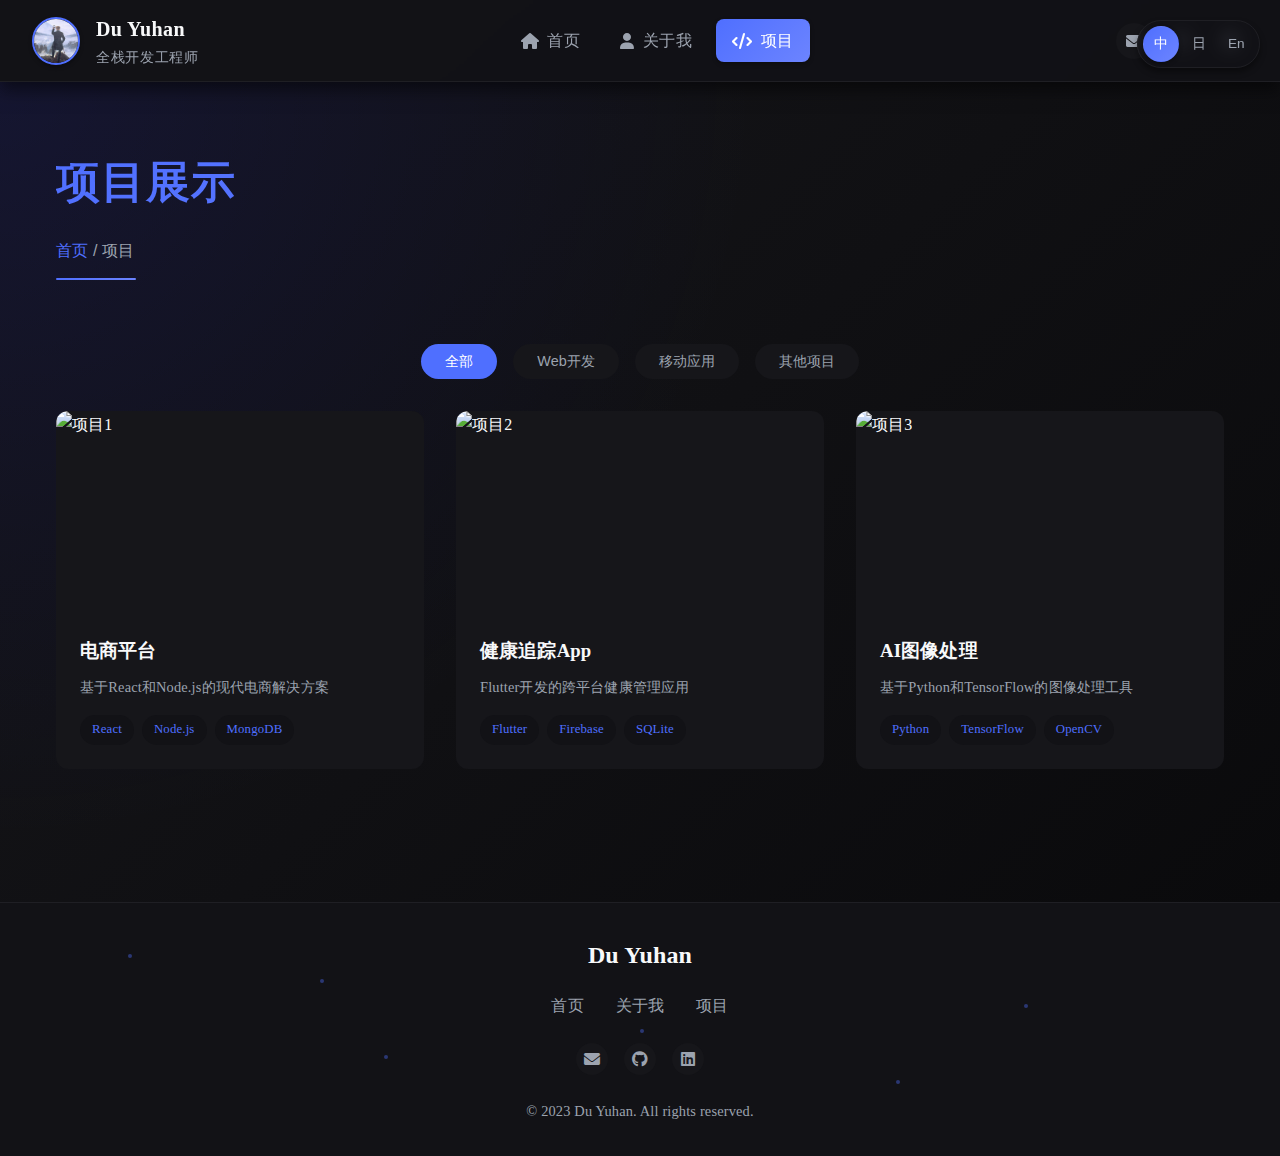
==== projects.html @ c5aa7664 "初始提交：个人网站文件" ====
<!DOCTYPE html>
<html lang="zh">
<head>
    <meta charset="UTF-8">
    <meta name="viewport" content="width=device-width, initial-scale=1.0">
    <title>项目 - Du Yuhan</title>
    <!-- Tailwind CSS -->
    <script src="https://cdn.tailwindcss.com"></script>
    <script>
        tailwind.config = {
            darkMode: 'class',
            theme: {
                extend: {
                    colors: {
                        primary: '#0a0a0c',
                        secondary: '#121216',
                        accent: '#4f6fff',
                        'accent-hover': '#6c84ff',
                    },
                },
            },
        }
    </script>
    <link rel="stylesheet" href="css/style.css">
    <link rel="stylesheet" href="https://cdnjs.cloudflare.com/ajax/libs/font-awesome/6.0.0/css/all.min.css">
</head>
<body class="dark-theme">
    <!-- 顶部导航栏 -->
    <header class="topbar">
        <div class="topbar-container">
            <div class="topbar-left">
                <div class="topbar-avatar">
                    <img src="images/avatar.jpg" alt="头像">
                </div>
                <div class="topbar-info">
                    <h1 class="text-white">Du Yuhan</h1>
                    <p data-i18n="role">Full Stack Developer</p>
                </div>
            </div>
            
            <nav class="topbar-nav">
                <a href="index.html" id="nav-home">
                    <i class="fas fa-home"></i>
                    <span data-i18n="nav_home">首页</span>
                </a>
                <a href="resume.html" id="nav-resume">
                    <i class="fas fa-user"></i>
                    <span data-i18n="nav_resume">关于我</span>
                </a>
                <a href="projects.html" id="nav-projects" class="active">
                    <i class="fas fa-code"></i>
                    <span data-i18n="nav_projects">项目</span>
                </a>
            </nav>
            
            <div class="contact-links">
                <a href="mailto:your.email@example.com" title="Email">
                    <i class="fas fa-envelope"></i>
                </a>
                <a href="https://github.com/Duyuhan" title="GitHub" target="_blank">
                    <i class="fab fa-github"></i>
                </a>
                <a href="#" title="LinkedIn" target="_blank">
                    <i class="fab fa-linkedin"></i>
                </a>
            </div>
        </div>
    </header>

    <main class="main-content">
        <div class="main-content-wrapper">
            <div class="main-content-inner">
                <div class="page-header">
                    <h1 class="bg-clip-text text-transparent bg-gradient-to-r from-accent to-accent-hover" data-i18n="projects_title">项目展示</h1>
                    <div class="breadcrumb text-gray-400">
                        <a href="index.html" class="text-accent hover:text-accent-hover" data-i18n="nav_home">首页</a> / <span data-i18n="nav_projects">项目</span>
                    </div>
                </div>

                <div class="projects-filter flex flex-wrap gap-4 mb-10">
                    <button class="filter-btn active px-5 py-2 rounded-lg transition-all duration-300 hover:shadow-lg" data-filter="all" data-i18n="all">全部</button>
                    <button class="filter-btn px-5 py-2 rounded-lg transition-all duration-300 hover:shadow-lg" data-filter="web" data-i18n="web_dev">Web开发</button>
                    <button class="filter-btn px-5 py-2 rounded-lg transition-all duration-300 hover:shadow-lg" data-filter="mobile" data-i18n="mobile_app">移动应用</button>
                    <button class="filter-btn px-5 py-2 rounded-lg transition-all duration-300 hover:shadow-lg" data-filter="other" data-i18n="other_projects">其他项目</button>
                </div>

                <div class="projects-grid grid grid-cols-1 md:grid-cols-2 lg:grid-cols-3 gap-6">
                    <div class="project-card rounded-xl overflow-hidden backdrop-blur-sm bg-opacity-20 transform hover:scale-105 transition-all duration-300" data-category="web">
                        <div class="project-image relative">
                            <img src="images/project1.jpg" alt="项目1" class="w-full h-48 object-cover">
                            <div class="project-overlay absolute inset-0 bg-gradient-to-t from-black/70 to-transparent opacity-0 hover:opacity-100 transition-all duration-300 flex items-center justify-center gap-4">
                                <a href="#" class="project-link w-10 h-10 rounded-full bg-accent text-white flex items-center justify-center hover:bg-accent-hover transition-all">
                                    <i class="fas fa-external-link-alt"></i>
                                </a>
                                <a href="#" class="project-github w-10 h-10 rounded-full bg-accent text-white flex items-center justify-center hover:bg-accent-hover transition-all">
                                    <i class="fab fa-github"></i>
                                </a>
                            </div>
                        </div>
                        <div class="project-content p-5">
                            <h3 class="text-lg font-semibold mb-2" data-i18n="ecommerce_platform">电商平台</h3>
                            <p class="text-gray-300 mb-4" data-i18n="ecommerce_desc">基于React和Node.js的现代电商解决方案</p>
                            <div class="project-tech flex flex-wrap gap-2">
                                <span class="px-3 py-1 bg-accent/20 text-accent rounded-full text-xs">React</span>
                                <span class="px-3 py-1 bg-accent/20 text-accent rounded-full text-xs">Node.js</span>
                                <span class="px-3 py-1 bg-accent/20 text-accent rounded-full text-xs">MongoDB</span>
                            </div>
                        </div>
                    </div>

                    <div class="project-card rounded-xl overflow-hidden backdrop-blur-sm bg-opacity-20 transform hover:scale-105 transition-all duration-300" data-category="mobile">
                        <div class="project-image relative">
                            <img src="images/project2.jpg" alt="项目2" class="w-full h-48 object-cover">
                            <div class="project-overlay absolute inset-0 bg-gradient-to-t from-black/70 to-transparent opacity-0 hover:opacity-100 transition-all duration-300 flex items-center justify-center gap-4">
                                <a href="#" class="project-link w-10 h-10 rounded-full bg-accent text-white flex items-center justify-center hover:bg-accent-hover transition-all">
                                    <i class="fas fa-external-link-alt"></i>
                                </a>
                                <a href="#" class="project-github w-10 h-10 rounded-full bg-accent text-white flex items-center justify-center hover:bg-accent-hover transition-all">
                                    <i class="fab fa-github"></i>
                                </a>
                            </div>
                        </div>
                        <div class="project-content p-5">
                            <h3 class="text-lg font-semibold mb-2" data-i18n="health_tracking">健康追踪App</h3>
                            <p class="text-gray-300 mb-4" data-i18n="health_desc">Flutter开发的跨平台健康管理应用</p>
                            <div class="project-tech flex flex-wrap gap-2">
                                <span class="px-3 py-1 bg-accent/20 text-accent rounded-full text-xs">Flutter</span>
                                <span class="px-3 py-1 bg-accent/20 text-accent rounded-full text-xs">Firebase</span>
                                <span class="px-3 py-1 bg-accent/20 text-accent rounded-full text-xs">SQLite</span>
                            </div>
                        </div>
                    </div>

                    <div class="project-card rounded-xl overflow-hidden backdrop-blur-sm bg-opacity-20 transform hover:scale-105 transition-all duration-300" data-category="other">
                        <div class="project-image relative">
                            <img src="images/project3.jpg" alt="项目3" class="w-full h-48 object-cover">
                            <div class="project-overlay absolute inset-0 bg-gradient-to-t from-black/70 to-transparent opacity-0 hover:opacity-100 transition-all duration-300 flex items-center justify-center gap-4">
                                <a href="#" class="project-link w-10 h-10 rounded-full bg-accent text-white flex items-center justify-center hover:bg-accent-hover transition-all">
                                    <i class="fas fa-external-link-alt"></i>
                                </a>
                                <a href="#" class="project-github w-10 h-10 rounded-full bg-accent text-white flex items-center justify-center hover:bg-accent-hover transition-all">
                                    <i class="fab fa-github"></i>
                                </a>
                            </div>
                        </div>
                        <div class="project-content p-5">
                            <h3 class="text-lg font-semibold mb-2" data-i18n="ai_image">AI图像处理</h3>
                            <p class="text-gray-300 mb-4" data-i18n="ai_desc">基于Python和TensorFlow的图像处理工具</p>
                            <div class="project-tech flex flex-wrap gap-2">
                                <span class="px-3 py-1 bg-accent/20 text-accent rounded-full text-xs">Python</span>
                                <span class="px-3 py-1 bg-accent/20 text-accent rounded-full text-xs">TensorFlow</span>
                                <span class="px-3 py-1 bg-accent/20 text-accent rounded-full text-xs">OpenCV</span>
                            </div>
                        </div>
                    </div>
                </div>
            </div>
        </div>
    </main>

    <!-- 页脚 -->
    <footer class="footer">
        <div class="footer-wave"></div>
        <div class="footer-content">
            <div class="footer-logo">
                <h2 class="text-xl font-bold text-white">Du Yuhan</h2>
            </div>
            <div class="footer-links">
                <a href="index.html" data-i18n="nav_home">首页</a>
                <a href="resume.html" data-i18n="nav_resume">关于我</a>
                <a href="projects.html" data-i18n="nav_projects">项目</a>
            </div>
            <div class="footer-social">
                <a href="mailto:your.email@example.com">
                    <i class="fas fa-envelope"></i>
                </a>
                <a href="https://github.com/Duyuhan" target="_blank">
                    <i class="fab fa-github"></i>
                </a>
                <a href="#" target="_blank">
                    <i class="fab fa-linkedin"></i>
                </a>
            </div>
            <p class="footer-text">© 2023 Du Yuhan. All rights reserved.</p>
        </div>
        <div class="footer-dots">
            <div class="footer-dot" style="top: 20%; left: 10%"></div>
            <div class="footer-dot" style="top: 30%; left: 25%"></div>
            <div class="footer-dot" style="top: 50%; left: 50%"></div>
            <div class="footer-dot" style="top: 70%; left: 70%"></div>
            <div class="footer-dot" style="top: 40%; left: 80%"></div>
            <div class="footer-dot" style="top: 60%; left: 30%"></div>
        </div>
    </footer>

    <script src="js/translations.js"></script>
    <script src="js/language.js"></script>
    <script src="js/main.js"></script>
    <script>
        // 项目筛选功能
        document.addEventListener('DOMContentLoaded', () => {
            const filterButtons = document.querySelectorAll('.filter-btn');
            const projects = document.querySelectorAll('.project-card');

            filterButtons.forEach(button => {
                button.addEventListener('click', () => {
                    // 更新按钮状态
                    filterButtons.forEach(btn => btn.classList.remove('active'));
                    button.classList.add('active');

                    // 筛选项目
                    const filter = button.getAttribute('data-filter');
                    projects.forEach(project => {
                        if (filter === 'all' || project.getAttribute('data-category') === filter) {
                            project.style.display = 'block';
                        } else {
                            project.style.display = 'none';
                        }
                    });
                });
            });
        });
    </script>
</body>
</html>
---- css/style.css ----
/* 全局样式 */
:root {
    /* 主要颜色 */
    --bg-primary: #0a0a0c;
    --bg-secondary: #121216;
    --text-primary: #f8f9fa;
    --text-secondary: #9ca3af;
    --accent-color: #4f6fff;  /* 优雅的蓝色 */
    --accent-hover: #6c84ff;
    --border-color: #1f1f24;
    --card-bg: #16161a;
    
    /* 渐变和阴影 */
    --gradient-primary: linear-gradient(135deg, #16161a 0%, #0a0a0c 100%);
    --gradient-accent: linear-gradient(135deg, #4f6fff 0%, #6c84ff 100%);
    --shadow-sm: 0 2px 4px rgba(0, 0, 0, 0.3);
    --shadow-md: 0 4px 6px rgba(0, 0, 0, 0.4);
    --shadow-lg: 0 8px 16px rgba(0, 0, 0, 0.5);
    
    /* 过渡效果 */
    --transition: all 0.3s cubic-bezier(0.4, 0, 0.2, 1);
}

/* ===== 完全隐藏所有滚动条 ===== */
* {
    margin: 0;
    padding: 0;
    box-sizing: border-box;
    scrollbar-width: none !important; /* Firefox */
    -ms-overflow-style: none !important; /* IE 和 Edge */
}

/* Chrome, Safari 和 Opera */
*::-webkit-scrollbar {
    display: none !important;
    width: 0 !important;
    height: 0 !important;
    background: transparent !important;
    -webkit-appearance: none !important;
}

html, body {
    overflow-x: hidden;
    scroll-behavior: smooth;
}

body {
    font-family: 'Playfair Display', 'Inter', -apple-system, BlinkMacSystemFont, 'Segoe UI', Roboto, serif;
    line-height: 1.7;
    color: var(--text-primary);
    background: var(--gradient-primary);
    letter-spacing: 0.01em;
    display: flex;
    flex-direction: column;
    min-height: 100vh;
    overflow-y: auto;
    -webkit-overflow-scrolling: touch; /* 保持流畅滚动 */
}

body.dark-theme {
    --bg-primary: #0a0a0c;
    --bg-secondary: #121216;
}

/* 顶部导航栏样式 - 替换原侧边栏 */
.topbar {
    position: sticky;
    top: 0;
    left: 0;
    right: 0;
    background-color: var(--bg-secondary);
    z-index: 1000;
    box-shadow: var(--shadow-lg);
    border-bottom: 1px solid var(--border-color);
    backdrop-filter: blur(8px);
    background-color: rgba(18, 18, 22, 0.9);
}

/* 顶部导航内容容器 */
.topbar-container {
    max-width: 1280px;
    margin: 0 auto;
    padding: 0.75rem 2rem;
    display: flex;
    align-items: center;
    justify-content: space-between;
}

/* 顶部导航左侧 - 个人信息 */
.topbar-left {
    display: flex;
    align-items: center;
    gap: 1rem;
}

.topbar-avatar {
    width: 48px;
    height: 48px;
    border-radius: 50%;
    overflow: hidden;
    border: 2px solid var(--accent-color);
    box-shadow: var(--shadow-sm);
    transition: var(--transition);
}

.topbar-avatar:hover {
    transform: scale(1.05);
    border-color: var(--accent-hover);
}

.topbar-avatar img {
    width: 100%;
    height: 100%;
    object-fit: cover;
}

.topbar-info {
    display: flex;
    flex-direction: column;
}

.topbar-info h1 {
    font-family: 'Playfair Display', serif;
    font-size: 1.25rem;
    font-weight: 600;
    letter-spacing: 0.02em;
    margin: 0;
}

.topbar-info p {
    color: var(--text-secondary);
    font-size: 0.85rem;
    letter-spacing: 0.05em;
    margin: 0;
}

/* 顶部导航中部 - 导航链接 */
.topbar-nav {
    display: flex;
    gap: 0.5rem;
}

.topbar-nav a {
    display: flex;
    align-items: center;
    padding: 0.5rem 1rem;
    color: var(--text-secondary);
    text-decoration: none;
    border-radius: 8px;
    transition: var(--transition);
    font-family: 'Inter', sans-serif;
    letter-spacing: 0.03em;
}

.topbar-nav a i {
    margin-right: 0.5rem;
}

.topbar-nav a:hover,
.topbar-nav a.active {
    background: var(--gradient-accent);
    color: white;
    box-shadow: var(--shadow-sm);
}

/* 顶部导航右侧 - 联系方式 */
.contact-links {
    display: flex;
    gap: 0.75rem;
}

.contact-links a {
    width: 36px;
    height: 36px;
    display: flex;
    align-items: center;
    justify-content: center;
    color: var(--text-secondary);
    background-color: var(--card-bg);
    border-radius: 50%;
    text-decoration: none;
    transition: var(--transition);
    font-size: 1rem;
}

.contact-links a:hover {
    color: var(--bg-primary);
    background: var(--gradient-accent);
    transform: translateY(-2px);
    box-shadow: var(--shadow-sm);
}

/* 主内容区域 */
.main-content {
    flex: 1;
    width: 100%;
    position: relative;
    background: var(--gradient-primary);
    background-image: 
        linear-gradient(135deg, #16161a 0%, #0a0a0c 100%),
        radial-gradient(circle at top left, rgba(79, 111, 255, 0.1), transparent 50%);
    background-blend-mode: overlay;
    min-height: calc(100vh - 80px); /* 减去顶部导航的高度 */
    overflow: hidden;
    padding: 2rem 2rem 4rem 2rem; /* 增加底部填充以为页脚留出空间 */
}

/* 使用同样的隐藏滚动条技术 */
.main-content-wrapper {
    position: relative;
    width: 100%;
    max-width: 1200px;
    margin: 0 auto;
    min-height: calc(100vh - 180px); /* 减去顶部导航和页脚高度 */
    overflow: hidden;
}

.main-content-inner {
    position: relative;
    padding: 2rem 1rem;
    height: 100%;
    width: 100%;
}

/* 页脚装饰 */
.footer {
    position: relative;
    width: 100%;
    background-color: var(--bg-secondary);
    border-top: 1px solid var(--border-color);
    padding: 2rem 0;
    overflow: hidden;
}

.footer::before {
    content: '';
    position: absolute;
    top: -5px;
    left: 0;
    right: 0;
    height: 5px;
    background: var(--gradient-accent);
    opacity: 0.7;
}

.footer-content {
    max-width: 1200px;
    margin: 0 auto;
    display: flex;
    flex-direction: column;
    align-items: center;
    text-align: center;
    padding: 0 2rem;
}

.footer-wave {
    position: absolute;
    top: -10px;
    left: 0;
    width: 100%;
    height: 10px;
    background-image: url("data:image/svg+xml,%3Csvg xmlns='http://www.w3.org/2000/svg' viewBox='0 0 1200 120' preserveAspectRatio='none'%3E%3Cpath d='M321.39,56.44c58-10.79,114.16-30.13,172-41.86,82.39-16.72,168.19-17.73,250.45-.39C823.78,31,906.67,72,985.66,92.83c70.05,18.48,146.53,26.09,214.34,3V0H0V27.35A600.21,600.21,0,0,0,321.39,56.44Z' fill='%230a0a0c'/%3E%3C/svg%3E");
    background-size: cover;
}

.footer-logo {
    margin-bottom: 1rem;
}

.footer-logo img {
    height: 40px;
    width: auto;
}

.footer-links {
    display: flex;
    gap: 2rem;
    margin-bottom: 1.5rem;
}

.footer-links a {
    color: var(--text-secondary);
    text-decoration: none;
    transition: var(--transition);
}

.footer-links a:hover {
    color: var(--accent-color);
}

.footer-social {
    display: flex;
    gap: 1rem;
    margin-bottom: 1.5rem;
}

.footer-social a {
    width: 32px;
    height: 32px;
    display: flex;
    align-items: center;
    justify-content: center;
    color: var(--text-secondary);
    background-color: var(--card-bg);
    border-radius: 50%;
    text-decoration: none;
    transition: var(--transition);
}

.footer-social a:hover {
    background: var(--gradient-accent);
    color: white;
}

.footer-text {
    color: var(--text-secondary);
    font-size: 0.9rem;
}

.footer-dots {
    position: absolute;
    width: 100%;
    height: 100%;
    top: 0;
    left: 0;
    overflow: hidden;
    opacity: 0.4;
    pointer-events: none;
}

.footer-dot {
    position: absolute;
    width: 4px;
    height: 4px;
    background-color: var(--accent-color);
    border-radius: 50%;
    animation: footer-dot-float 15s infinite ease-in-out;
}

@keyframes footer-dot-float {
    0%, 100% {
        transform: translateY(0) translateX(0);
    }
    25% {
        transform: translateY(-15px) translateX(10px);
    }
    50% {
        transform: translateY(-25px) translateX(-10px);
    }
    75% {
        transform: translateY(-10px) translateX(-20px);
    }
}

/* 右上角语言切换器样式 */
.language-switcher-topright {
    position: fixed;
    top: 20px;
    right: 20px;
    z-index: 1001;
    background-color: var(--bg-secondary);
    border-radius: 30px;
    padding: 0.3rem;
    box-shadow: var(--shadow-md);
    border: 1px solid var(--border-color);
    display: flex;
    align-items: center;
    backdrop-filter: blur(8px);
    background-color: rgba(18, 18, 22, 0.8);
}

.language-switcher-topright .lang-options {
    display: flex;
    gap: 0.1rem;
}

.language-switcher-topright .lang-btn {
    width: 36px;
    height: 36px;
    border-radius: 50%;
    background-color: transparent;
    color: var(--text-secondary);
    font-size: 0.85rem;
    border: 1px solid transparent;
    cursor: pointer;
    transition: var(--transition);
    display: flex;
    align-items: center;
    justify-content: center;
}

.language-switcher-topright .lang-btn:hover {
    color: var(--accent-color);
}

.language-switcher-topright .lang-btn.active {
    background: var(--gradient-accent);
    color: white;
    box-shadow: var(--shadow-sm);
}

/* 页面标题样式 */
.page-header {
    margin-bottom: 4rem;
    position: relative;
    padding-bottom: 1rem;
}

.page-header::after {
    content: '';
    position: absolute;
    bottom: 0;
    left: 0;
    width: 80px;
    height: 2px;
    background: var(--gradient-accent);
    border-radius: 2px;
}

.page-header h1 {
    font-family: 'Playfair Display', serif;
    font-size: 2.75rem;
    margin-bottom: 1rem;
    font-weight: 600;
    background: var(--gradient-accent);
    -webkit-background-clip: text;
    -webkit-text-fill-color: transparent;
    letter-spacing: 0.02em;
}

/* 移动设备适配 */
@media (max-width: 768px) {
    .language-switcher-topright {
        top: 72px;
        right: 10px;
    }
    
    .language-switcher-topright .lang-btn {
        width: 32px;
        height: 32px;
        font-size: 0.75rem;
    }
    
    .topbar-container {
        flex-direction: column;
        gap: 1rem;
        padding: 1rem;
    }
    
    .topbar-left {
        width: 100%;
        justify-content: center;
    }
    
    .topbar-nav {
        width: 100%;
        justify-content: center;
        flex-wrap: wrap;
    }
    
    .main-content {
        padding: 1rem 1rem 3rem 1rem;
    }
    
    .page-header h1 {
        font-size: 2rem;
    }
    
    .footer-links {
        flex-direction: column;
        gap: 1rem;
    }
}

/* 响应式调整 - 平板设备 */
@media (max-width: 1024px) {
    .topbar-nav a {
        padding: 0.4rem 0.8rem;
    }
    
    .main-content-inner {
        padding: 1.5rem 1rem;
    }

    .language-switcher-topright {
        right: calc(0.75rem + 120px);
    }
}

/* 在既有代码中保留其他CSS，如卡片样式等 */

/* 首页样式 */
.hero-section {
    padding: 4rem 0;
    text-align: center;
}

.hero-section h1 {
    font-size: 3.5rem;
    margin-bottom: 1rem;
    background: linear-gradient(135deg, var(--accent-color) 0%, #60a5fa 100%);
    -webkit-background-clip: text;
    -webkit-text-fill-color: transparent;
}

.subtitle {
    font-size: 1.5rem;
    color: var(--text-secondary);
    margin-bottom: 2rem;
}

.typing-text {
    font-size: 1.25rem;
}

.highlight {
    color: var(--accent-color);
    font-weight: bold;
}

/* 统计卡片 */
.quick-stats {
    display: grid;
    grid-template-columns: repeat(auto-fit, minmax(250px, 1fr));
    gap: 1.5rem;
    margin: 3rem 0;
}

.stat-card {
    background-color: var(--card-bg);
    padding: 1.5rem;
    border-radius: 12px;
    text-align: center;
    transition: var(--transition);
}

.stat-card:hover {
    transform: translateY(-5px);
}

.stat-card i {
    font-size: 2rem;
    color: var(--accent-color);
    margin-bottom: 1rem;
}

/* 技能卡片 */
.skills-grid {
    display: grid;
    grid-template-columns: repeat(auto-fit, minmax(280px, 1fr));
    gap: 1.5rem;
    margin-top: 2rem;
}

.skill-card {
    background-color: var(--card-bg);
    padding: 1.5rem;
    border-radius: 12px;
    transition: var(--transition);
}

.skill-card:hover {
    transform: translateY(-5px);
}

.skill-icon {
    width: 50px;
    height: 50px;
    background-color: var(--accent-color);
    border-radius: 12px;
    display: flex;
    align-items: center;
    justify-content: center;
    margin-bottom: 1rem;
}

.skill-icon i {
    font-size: 1.5rem;
    color: white;
}

/* 简历页面样式 */
.breadcrumb {
    color: var(--text-secondary);
    font-family: 'Inter', sans-serif;
}

.breadcrumb a {
    color: var(--accent-color);
    text-decoration: none;
    transition: var(--transition);
}

.breadcrumb a:hover {
    color: var(--accent-hover);
}

.resume-section {
    margin-bottom: 3rem;
}

.section-title {
    display: flex;
    align-items: center;
    margin-bottom: 2rem;
}

.section-title i {
    font-size: 1.5rem;
    color: var(--accent-color);
    margin-right: 1rem;
}

.timeline {
    position: relative;
}

.timeline-item {
    position: relative;
    padding-left: 2rem;
    margin-bottom: 2rem;
}

.timeline-dot {
    position: absolute;
    left: -6px;
    width: 12px;
    height: 12px;
    border-radius: 50%;
    background-color: var(--accent-color);
}

.timeline-item::before {
    content: '';
    position: absolute;
    left: 0;
    top: 0;
    bottom: 0;
    width: 2px;
    background-color: var(--border-color);
}

.timeline-content {
    background-color: var(--card-bg);
    padding: 1.5rem;
    border-radius: 12px;
}

.timeline-info {
    display: flex;
    gap: 1.5rem;
    color: var(--text-secondary);
    margin: 0.5rem 0 1rem;
}

.timeline-info span {
    display: flex;
    align-items: center;
}

.timeline-info i {
    margin-right: 0.5rem;
}

.timeline-details {
    list-style-type: none;
}

.timeline-details li {
    margin-bottom: 0.5rem;
    padding-left: 1rem;
    position: relative;
}

.timeline-details li::before {
    content: '•';
    color: var(--accent-color);
    position: absolute;
    left: 0;
}

/* 证书卡片 */
.certificates-grid {
    display: grid;
    grid-template-columns: repeat(auto-fit, minmax(250px, 1fr));
    gap: 1.5rem;
}

.certificate-card {
    background-color: var(--card-bg);
    padding: 1.5rem;
    border-radius: 12px;
    text-align: center;
    transition: var(--transition);
}

.certificate-card:hover {
    transform: translateY(-5px);
}

.certificate-card i {
    font-size: 2.5rem;
    color: var(--accent-color);
    margin-bottom: 1rem;
}

/* 项目筛选按钮 */
.projects-filter {
    display: flex;
    justify-content: center;
    gap: 1rem;
    margin-bottom: 2rem;
    flex-wrap: wrap;
}

.filter-btn {
    padding: 0.5rem 1.5rem;
    border: none;
    background-color: var(--card-bg);
    color: var(--text-secondary);
    border-radius: 30px;
    cursor: pointer;
    transition: var(--transition);
    font-size: 0.9rem;
}

.filter-btn:hover,
.filter-btn.active {
    background-color: var(--accent-color);
    color: white;
}

/* 项目卡片样式 */
.projects-grid {
    display: grid;
    grid-template-columns: repeat(auto-fill, minmax(300px, 1fr));
    gap: 2rem;
}

.project-card {
    background-color: var(--card-bg);
    border-radius: 12px;
    overflow: hidden;
    transition: var(--transition);
}

.project-card:hover {
    transform: translateY(-5px);
}

.project-image {
    position: relative;
    height: 200px;
    overflow: hidden;
}

.project-image img {
    width: 100%;
    height: 100%;
    object-fit: cover;
    transition: var(--transition);
}

.project-overlay {
    position: absolute;
    top: 0;
    left: 0;
    right: 0;
    bottom: 0;
    background: rgba(0, 0, 0, 0.8);
    display: flex;
    justify-content: center;
    align-items: center;
    gap: 1rem;
    opacity: 0;
    transition: var(--transition);
}

.project-card:hover .project-overlay {
    opacity: 1;
}

.project-card:hover .project-image img {
    transform: scale(1.1);
}

.project-overlay a {
    width: 40px;
    height: 40px;
    background-color: var(--accent-color);
    border-radius: 50%;
    display: flex;
    align-items: center;
    justify-content: center;
    color: white;
    text-decoration: none;
    transition: var(--transition);
}

.project-overlay a:hover {
    background-color: var(--accent-hover);
    transform: scale(1.1);
}

.project-content {
    padding: 1.5rem;
}

.project-content h3 {
    margin-bottom: 0.5rem;
    color: var(--text-primary);
}

.project-content p {
    color: var(--text-secondary);
    font-size: 0.9rem;
    margin-bottom: 1rem;
}

.project-tech {
    display: flex;
    gap: 0.5rem;
    flex-wrap: wrap;
}

.project-tech span {
    padding: 0.25rem 0.75rem;
    background-color: var(--bg-secondary);
    color: var(--accent-color);
    border-radius: 15px;
    font-size: 0.8rem;
}

/* 响应式设计 */
@media (max-width: 1024px) {
    .sidebar {
        transform: translateX(-100%);
        z-index: 1000;
    }

    .sidebar.active {
        transform: translateX(0);
    }
    
    /* 当侧边栏收起时，添加一个指示条 */
    body::before {
        content: '';
        position: fixed;
        top: 0;
        left: 0;
        width: 4px;
        height: 100%;
        background: linear-gradient(to bottom, 
            transparent, 
            var(--accent-color) 15%, 
            rgba(79, 111, 255, 0.8) 50%,
            var(--accent-color) 85%,
            transparent);
        box-shadow: 0 0 8px rgba(79, 111, 255, 0.6);
        z-index: 999;
        opacity: 0.7;
    }

    .main-content {
        margin-left: 0;
        max-width: 100%;
        padding-left: 2.5rem;
    }

    .menu-toggle {
        display: block;
        position: fixed;
        top: 1rem;
        left: 1rem;
        z-index: 1001;
        background: none;
        border: none;
        color: var(--text-primary);
        font-size: 1.5rem;
        cursor: pointer;
        padding: 0.5rem;
        border-radius: 8px;
        backdrop-filter: blur(8px);
        background-color: rgba(22, 22, 26, 0.8);
        border: 1px solid rgba(79, 111, 255, 0.3);
        box-shadow: 0 0 10px rgba(79, 111, 255, 0.2);
    }
    
    /* 移动端移除主内容区域的装饰线 */
    .main-content::before,
    .main-content::after {
        display: none;
    }
}

@media (max-width: 768px) {
    .hero-section h1 {
        font-size: 2.5rem;
    }

    .quick-stats,
    .skills-grid,
    .certificates-grid {
        grid-template-columns: 1fr;
    }

    .timeline-info {
        flex-direction: column;
        gap: 0.5rem;
    }

    .projects-filter {
        flex-direction: column;
        align-items: stretch;
    }

    .filter-btn {
        width: 100%;
        padding: 0.75rem;
    }

    .page-header h1 {
        font-size: 2rem;
    }

    .github-profile {
        padding: 1.5rem;
    }

    .github-avatar {
        width: 120px;
        height: 120px;
    }

    .github-follow-btn {
        padding: 0.875rem 1.75rem;
    }

    .lang-options {
        flex-wrap: wrap;
    }
    
    .lang-btn {
        flex: 1;
        text-align: center;
        min-width: 60px;
    }
}

/* GitHub 页面样式 */
.github-overview {
    max-width: 1000px;
    margin: 0 auto;
}

.github-profile {
    text-align: center;
    margin-bottom: 4rem;
    padding: 2rem;
    background-color: var(--card-bg);
    border-radius: 16px;
    box-shadow: var(--shadow-lg);
}

.github-avatar {
    width: 160px;
    height: 160px;
    border-radius: 50%;
    margin-bottom: 1.5rem;
    border: 4px solid var(--accent-color);
    box-shadow: var(--shadow-md);
    transition: var(--transition);
}

.github-avatar:hover {
    transform: scale(1.05);
    border-color: var(--accent-hover);
}

.github-bio {
    color: var(--text-secondary);
    margin: 1.25rem 0;
    font-size: 1.1rem;
    font-family: 'Inter', sans-serif;
    letter-spacing: 0.02em;
}

.github-follow-btn {
    display: inline-flex;
    align-items: center;
    gap: 0.75rem;
    padding: 1rem 2rem;
    background: var(--gradient-accent);
    color: var(--bg-primary);
    text-decoration: none;
    border-radius: 30px;
    transition: var(--transition);
    font-family: 'Inter', sans-serif;
    font-weight: 500;
    letter-spacing: 0.03em;
    box-shadow: var(--shadow-md);
}

.github-follow-btn:hover {
    transform: translateY(-2px);
    box-shadow: var(--shadow-lg);
}

.repos-grid {
    display: grid;
    grid-template-columns: repeat(auto-fit, minmax(300px, 1fr));
    gap: 2rem;
    margin-top: 2rem;
}

/* 删除可能遗留的滚动条样式，确保页面整洁 */
body::-webkit-scrollbar,
.main-content::-webkit-scrollbar,
.sidebar::-webkit-scrollbar,
.timeline::-webkit-scrollbar {
    /* 将由全局滚动条规则处理 */
    display: none;
}

/* 针对移动设备的触摸优化 */
.touch-device .sidebar-content-wrapper,
.touch-device .main-content-inner {
    -webkit-overflow-scrolling: touch;
    overflow-scrolling: touch;
}

/* 右上角语言切换器样式 */
.language-switcher-topright {
    position: fixed;
    top: 20px;
    right: 20px;
    z-index: 1001;
    background-color: var(--bg-secondary);
    border-radius: 30px;
    padding: 0.3rem;
    box-shadow: var(--shadow-md);
    border: 1px solid var(--border-color);
    display: flex;
    align-items: center;
    backdrop-filter: blur(8px);
    background-color: rgba(18, 18, 22, 0.8);
}

.language-switcher-topright .lang-options {
    display: flex;
    gap: 0.1rem;
}

.language-switcher-topright .lang-btn {
    width: 36px;
    height: 36px;
    border-radius: 50%;
    background-color: transparent;
    color: var(--text-secondary);
    font-size: 0.85rem;
    border: 1px solid transparent;
    cursor: pointer;
    transition: var(--transition);
    display: flex;
    align-items: center;
    justify-content: center;
}

.language-switcher-topright .lang-btn:hover {
    color: var(--accent-color);
}

.language-switcher-topright .lang-btn.active {
    background: var(--gradient-accent);
    color: white;
    box-shadow: var(--shadow-sm);
}

/* 移动设备适配 */
@media (max-width: 768px) {
    .language-switcher-topright {
        top: 72px;
        right: 10px;
    }
    
    .language-switcher-topright .lang-btn {
        width: 32px;
        height: 32px;
        font-size: 0.75rem;
    }
}

/* 响应式调整 */
@media (max-width: 1024px) {
    .menu-toggle {
        display: block;
        position: fixed;
        top: 1rem;
        left: 1rem;
        z-index: 1001;
        background: none;
        border: none;
        color: var(--text-primary);
        font-size: 1.5rem;
        cursor: pointer;
        padding: 0.5rem;
        border-radius: 8px;
        backdrop-filter: blur(8px);
        background-color: rgba(22, 22, 26, 0.8);
        border: 1px solid rgba(79, 111, 255, 0.3);
        box-shadow: 0 0 10px rgba(79, 111, 255, 0.2);
    }
    
    /* 确保语言切换器不会与菜单按钮重叠 */
    .language-switcher-topright {
        top: 1rem;
        right: 1rem;
    }
}
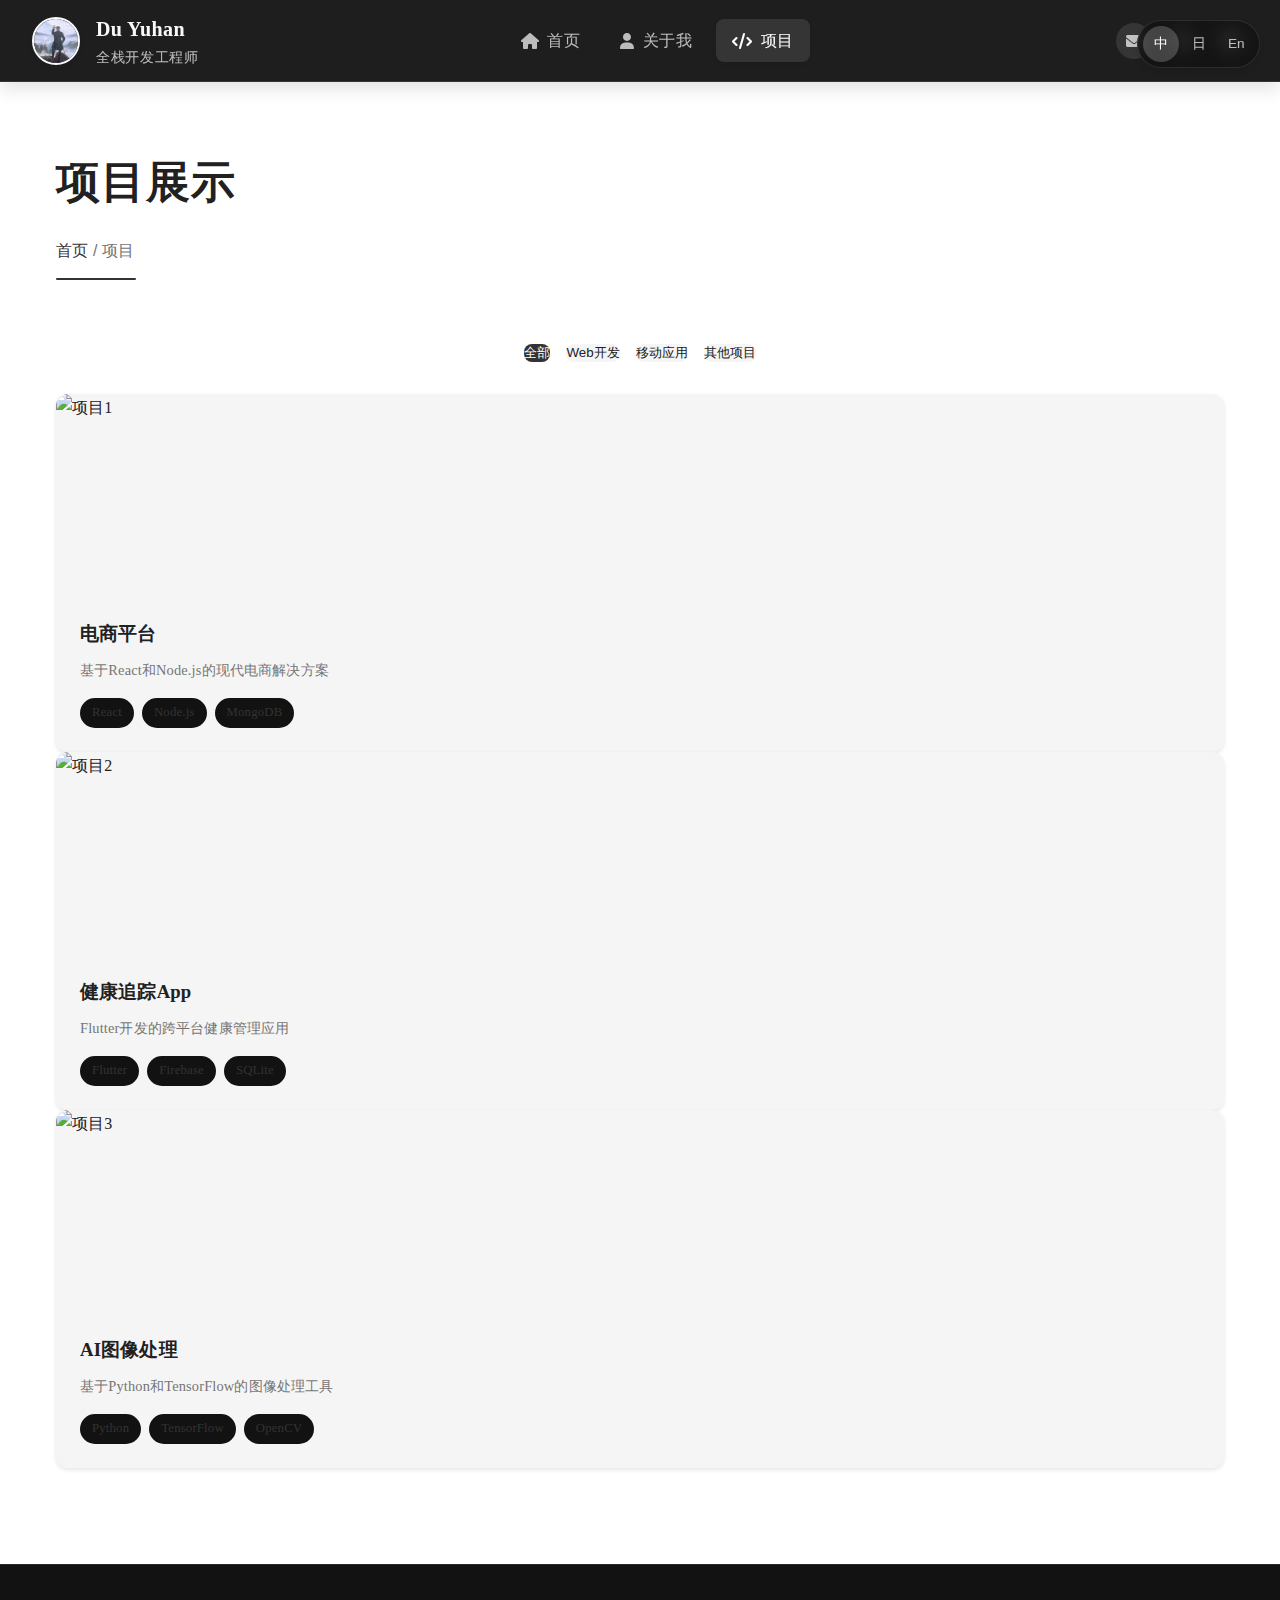
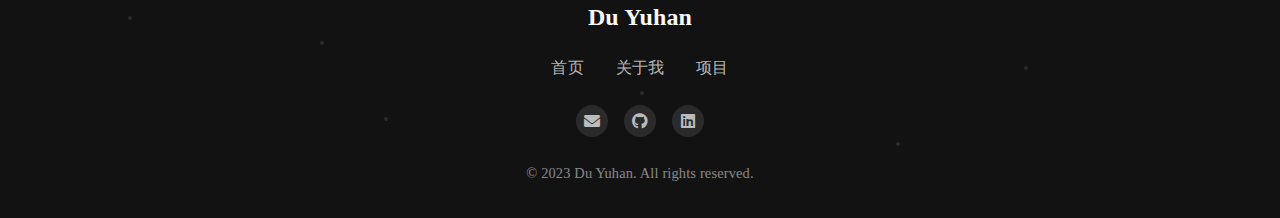
==== commit 0422c92c: "更新网站为黑白对比配色" ====
--- a/projects.html
+++ b/projects.html
@@ -71,9 +71,9 @@
         <div class="main-content-wrapper">
             <div class="main-content-inner">
                 <div class="page-header">
-                    <h1 class="bg-clip-text text-transparent bg-gradient-to-r from-accent to-accent-hover" data-i18n="projects_title">项目展示</h1>
+                    <h1 class="text-black" data-i18n="projects_title">项目展示</h1>
                     <div class="breadcrumb text-gray-400">
-                        <a href="index.html" class="text-accent hover:text-accent-hover" data-i18n="nav_home">首页</a> / <span data-i18n="nav_projects">项目</span>
+                        <a href="index.html" class="hover:text-accent-hover" data-i18n="nav_home">首页</a> / <span data-i18n="nav_projects">项目</span>
                     </div>
                 </div>
 
--- a/css/style.css
+++ b/css/style.css
@@ -1,21 +1,22 @@
 /* 全局样式 */
 :root {
-    /* 主要颜色 */
-    --bg-primary: #0a0a0c;
-    --bg-secondary: #121216;
-    --text-primary: #f8f9fa;
-    --text-secondary: #9ca3af;
-    --accent-color: #4f6fff;  /* 优雅的蓝色 */
-    --accent-hover: #6c84ff;
-    --border-color: #1f1f24;
-    --card-bg: #16161a;
+    /* 主要颜色 - 黑白配色 */
+    --bg-primary: #ffffff;  /* 主内容区背景 - 白色 */
+    --bg-secondary: #121212;  /* 导航栏和页脚背景 - 深黑色 */
+    --text-primary: #212121;  /* 主内容区文字 - 几乎黑色 */
+    --text-secondary: #757575;  /* 次要文字 - 灰色 */
+    --text-on-dark: #f8f9fa;  /* 深色背景上的文字 - 白色 */
+    --accent-color: #333333;  /* 强调色 - 深灰色 */
+    --accent-hover: #000000;  /* 强调色悬停 - 纯黑 */
+    --border-color: #e0e0e0;  /* 边框颜色 - 浅灰色 */
+    --card-bg: #f5f5f5;  /* 卡片背景 - 非常浅的灰色 */
     
     /* 渐变和阴影 */
-    --gradient-primary: linear-gradient(135deg, #16161a 0%, #0a0a0c 100%);
-    --gradient-accent: linear-gradient(135deg, #4f6fff 0%, #6c84ff 100%);
-    --shadow-sm: 0 2px 4px rgba(0, 0, 0, 0.3);
-    --shadow-md: 0 4px 6px rgba(0, 0, 0, 0.4);
-    --shadow-lg: 0 8px 16px rgba(0, 0, 0, 0.5);
+    --gradient-primary: linear-gradient(135deg, #ffffff 0%, #f5f5f5 100%);
+    --gradient-accent: linear-gradient(135deg, #333333 0%, #000000 100%);
+    --shadow-sm: 0 2px 4px rgba(0, 0, 0, 0.1);
+    --shadow-md: 0 4px 6px rgba(0, 0, 0, 0.1);
+    --shadow-lg: 0 8px 16px rgba(0, 0, 0, 0.1);
     
     /* 过渡效果 */
     --transition: all 0.3s cubic-bezier(0.4, 0, 0.2, 1);
@@ -48,7 +49,7 @@
     font-family: 'Playfair Display', 'Inter', -apple-system, BlinkMacSystemFont, 'Segoe UI', Roboto, serif;
     line-height: 1.7;
     color: var(--text-primary);
-    background: var(--gradient-primary);
+    background: var(--bg-primary);
     letter-spacing: 0.01em;
     display: flex;
     flex-direction: column;
@@ -58,8 +59,8 @@
 }
 
 body.dark-theme {
-    --bg-primary: #0a0a0c;
-    --bg-secondary: #121216;
+    --bg-primary: #ffffff;
+    --bg-secondary: #121212;
 }
 
 /* 顶部导航栏样式 - 替换原侧边栏 */
@@ -71,9 +72,9 @@
     background-color: var(--bg-secondary);
     z-index: 1000;
     box-shadow: var(--shadow-lg);
-    border-bottom: 1px solid var(--border-color);
+    border-bottom: 1px solid rgba(255, 255, 255, 0.1);
     backdrop-filter: blur(8px);
-    background-color: rgba(18, 18, 22, 0.9);
+    background-color: rgba(18, 18, 18, 0.95);
 }
 
 /* 顶部导航内容容器 */
@@ -98,14 +99,14 @@
     height: 48px;
     border-radius: 50%;
     overflow: hidden;
-    border: 2px solid var(--accent-color);
+    border: 2px solid var(--text-on-dark);
     box-shadow: var(--shadow-sm);
     transition: var(--transition);
 }
 
 .topbar-avatar:hover {
     transform: scale(1.05);
-    border-color: var(--accent-hover);
+    border-color: #ffffff;
 }
 
 .topbar-avatar img {
@@ -125,10 +126,11 @@
     font-weight: 600;
     letter-spacing: 0.02em;
     margin: 0;
+    color: var(--text-on-dark);
 }
 
 .topbar-info p {
-    color: var(--text-secondary);
+    color: rgba(255, 255, 255, 0.7);
     font-size: 0.85rem;
     letter-spacing: 0.05em;
     margin: 0;
@@ -144,7 +146,7 @@
     display: flex;
     align-items: center;
     padding: 0.5rem 1rem;
-    color: var(--text-secondary);
+    color: rgba(255, 255, 255, 0.7);
     text-decoration: none;
     border-radius: 8px;
     transition: var(--transition);
@@ -158,7 +160,7 @@
 
 .topbar-nav a:hover,
 .topbar-nav a.active {
-    background: var(--gradient-accent);
+    background: rgba(255, 255, 255, 0.1);
     color: white;
     box-shadow: var(--shadow-sm);
 }
@@ -175,8 +177,8 @@
     display: flex;
     align-items: center;
     justify-content: center;
-    color: var(--text-secondary);
-    background-color: var(--card-bg);
+    color: rgba(255, 255, 255, 0.7);
+    background-color: rgba(255, 255, 255, 0.1);
     border-radius: 50%;
     text-decoration: none;
     transition: var(--transition);
@@ -184,8 +186,8 @@
 }
 
 .contact-links a:hover {
-    color: var(--bg-primary);
-    background: var(--gradient-accent);
+    color: var(--bg-secondary);
+    background: #ffffff;
     transform: translateY(-2px);
     box-shadow: var(--shadow-sm);
 }
@@ -195,11 +197,7 @@
     flex: 1;
     width: 100%;
     position: relative;
-    background: var(--gradient-primary);
-    background-image: 
-        linear-gradient(135deg, #16161a 0%, #0a0a0c 100%),
-        radial-gradient(circle at top left, rgba(79, 111, 255, 0.1), transparent 50%);
-    background-blend-mode: overlay;
+    background: var(--bg-primary);
     min-height: calc(100vh - 80px); /* 减去顶部导航的高度 */
     overflow: hidden;
     padding: 2rem 2rem 4rem 2rem; /* 增加底部填充以为页脚留出空间 */
@@ -227,7 +225,7 @@
     position: relative;
     width: 100%;
     background-color: var(--bg-secondary);
-    border-top: 1px solid var(--border-color);
+    border-top: 1px solid rgba(255, 255, 255, 0.1);
     padding: 2rem 0;
     overflow: hidden;
 }
@@ -240,7 +238,7 @@
     right: 0;
     height: 5px;
     background: var(--gradient-accent);
-    opacity: 0.7;
+    opacity: 0.3;
 }
 
 .footer-content {
@@ -259,17 +257,17 @@
     left: 0;
     width: 100%;
     height: 10px;
-    background-image: url("data:image/svg+xml,%3Csvg xmlns='http://www.w3.org/2000/svg' viewBox='0 0 1200 120' preserveAspectRatio='none'%3E%3Cpath d='M321.39,56.44c58-10.79,114.16-30.13,172-41.86,82.39-16.72,168.19-17.73,250.45-.39C823.78,31,906.67,72,985.66,92.83c70.05,18.48,146.53,26.09,214.34,3V0H0V27.35A600.21,600.21,0,0,0,321.39,56.44Z' fill='%230a0a0c'/%3E%3C/svg%3E");
+    background-image: url("data:image/svg+xml,%3Csvg xmlns='http://www.w3.org/2000/svg' viewBox='0 0 1200 120' preserveAspectRatio='none'%3E%3Cpath d='M321.39,56.44c58-10.79,114.16-30.13,172-41.86,82.39-16.72,168.19-17.73,250.45-.39C823.78,31,906.67,72,985.66,92.83c70.05,18.48,146.53,26.09,214.34,3V0H0V27.35A600.21,600.21,0,0,0,321.39,56.44Z' fill='%23ffffff'/%3E%3C/svg%3E");
     background-size: cover;
+    opacity: 0.05;
 }
 
 .footer-logo {
     margin-bottom: 1rem;
 }
 
-.footer-logo img {
-    height: 40px;
-    width: auto;
+.footer-logo h2 {
+    color: var(--text-on-dark);
 }
 
 .footer-links {
@@ -279,13 +277,13 @@
 }
 
 .footer-links a {
-    color: var(--text-secondary);
+    color: rgba(255, 255, 255, 0.7);
     text-decoration: none;
     transition: var(--transition);
 }
 
 .footer-links a:hover {
-    color: var(--accent-color);
+    color: #ffffff;
 }
 
 .footer-social {
@@ -300,20 +298,20 @@
     display: flex;
     align-items: center;
     justify-content: center;
-    color: var(--text-secondary);
-    background-color: var(--card-bg);
+    color: rgba(255, 255, 255, 0.7);
+    background-color: rgba(255, 255, 255, 0.1);
     border-radius: 50%;
     text-decoration: none;
     transition: var(--transition);
 }
 
 .footer-social a:hover {
-    background: var(--gradient-accent);
-    color: white;
+    background: #ffffff;
+    color: var(--bg-secondary);
 }
 
 .footer-text {
-    color: var(--text-secondary);
+    color: rgba(255, 255, 255, 0.5);
     font-size: 0.9rem;
 }
 
@@ -324,7 +322,7 @@
     top: 0;
     left: 0;
     overflow: hidden;
-    opacity: 0.4;
+    opacity: 0.1;
     pointer-events: none;
 }
 
@@ -332,7 +330,7 @@
     position: absolute;
     width: 4px;
     height: 4px;
-    background-color: var(--accent-color);
+    background-color: #ffffff;
     border-radius: 50%;
     animation: footer-dot-float 15s infinite ease-in-out;
 }
@@ -358,15 +356,14 @@
     top: 20px;
     right: 20px;
     z-index: 1001;
-    background-color: var(--bg-secondary);
+    background-color: rgba(18, 18, 18, 0.8);
     border-radius: 30px;
     padding: 0.3rem;
     box-shadow: var(--shadow-md);
-    border: 1px solid var(--border-color);
+    border: 1px solid rgba(255, 255, 255, 0.1);
     display: flex;
     align-items: center;
     backdrop-filter: blur(8px);
-    background-color: rgba(18, 18, 22, 0.8);
 }
 
 .language-switcher-topright .lang-options {
@@ -379,7 +376,7 @@
     height: 36px;
     border-radius: 50%;
     background-color: transparent;
-    color: var(--text-secondary);
+    color: rgba(255, 255, 255, 0.7);
     font-size: 0.85rem;
     border: 1px solid transparent;
     cursor: pointer;
@@ -390,11 +387,11 @@
 }
 
 .language-switcher-topright .lang-btn:hover {
-    color: var(--accent-color);
+    color: #ffffff;
 }
 
 .language-switcher-topright .lang-btn.active {
-    background: var(--gradient-accent);
+    background: rgba(255, 255, 255, 0.2);
     color: white;
     box-shadow: var(--shadow-sm);
 }
@@ -413,7 +410,7 @@
     left: 0;
     width: 80px;
     height: 2px;
-    background: var(--gradient-accent);
+    background: var(--accent-color);
     border-radius: 2px;
 }
 
@@ -422,10 +419,88 @@
     font-size: 2.75rem;
     margin-bottom: 1rem;
     font-weight: 600;
-    background: var(--gradient-accent);
-    -webkit-background-clip: text;
-    -webkit-text-fill-color: transparent;
+    color: var(--text-primary);
     letter-spacing: 0.02em;
+}
+
+.breadcrumb {
+    color: var(--text-secondary);
+    font-family: 'Inter', sans-serif;
+}
+
+.breadcrumb a {
+    color: var(--accent-color);
+    text-decoration: none;
+    transition: var(--transition);
+}
+
+.breadcrumb a:hover {
+    color: var(--accent-hover);
+}
+
+/* 卡片样式 更新 */
+.stat-card, 
+.skill-card, 
+.certificate-card {
+    background-color: var(--card-bg);
+    padding: 1.5rem;
+    border-radius: 12px;
+    box-shadow: var(--shadow-sm);
+    transition: var(--transition);
+}
+
+.stat-card:hover, 
+.skill-card:hover, 
+.certificate-card:hover {
+    transform: translateY(-5px);
+    box-shadow: var(--shadow-md);
+}
+
+.project-card {
+    background-color: var(--card-bg);
+    border-radius: 12px;
+    overflow: hidden;
+    box-shadow: var(--shadow-sm);
+    transition: var(--transition);
+}
+
+.project-card:hover {
+    transform: translateY(-5px);
+    box-shadow: var(--shadow-md);
+}
+
+/* 时间线调整 */
+.timeline-content {
+    background-color: var(--card-bg);
+    padding: 1.5rem;
+    border-radius: 12px;
+    box-shadow: var(--shadow-sm);
+    transition: var(--transition);
+}
+
+.timeline-content:hover {
+    transform: translateY(-3px);
+    box-shadow: var(--shadow-md);
+}
+
+.timeline-dot {
+    background-color: var(--accent-color);
+    box-shadow: 0 0 0 4px rgba(51, 51, 51, 0.2);
+}
+
+/* 筛选按钮 */
+.filter-btn {
+    background-color: var(--card-bg);
+    color: var(--text-primary);
+    border: none;
+    border-radius: 8px;
+    transition: var(--transition);
+}
+
+.filter-btn:hover, 
+.filter-btn.active {
+    background-color: var(--accent-color);
+    color: white;
 }
 
 /* 移动设备适配 */
@@ -435,12 +510,6 @@
         right: 10px;
     }
     
-    .language-switcher-topright .lang-btn {
-        width: 32px;
-        height: 32px;
-        font-size: 0.75rem;
-    }
-    
     .topbar-container {
         flex-direction: column;
         gap: 1rem;
@@ -481,13 +550,11 @@
     .main-content-inner {
         padding: 1.5rem 1rem;
     }
-
+    
     .language-switcher-topright {
         right: calc(0.75rem + 120px);
     }
 }
-
-/* 在既有代码中保留其他CSS，如卡片样式等 */
 
 /* 首页样式 */
 .hero-section {
@@ -526,18 +593,6 @@
     margin: 3rem 0;
 }
 
-.stat-card {
-    background-color: var(--card-bg);
-    padding: 1.5rem;
-    border-radius: 12px;
-    text-align: center;
-    transition: var(--transition);
-}
-
-.stat-card:hover {
-    transform: translateY(-5px);
-}
-
 .stat-card i {
     font-size: 2rem;
     color: var(--accent-color);
@@ -580,21 +635,6 @@
 }
 
 /* 简历页面样式 */
-.breadcrumb {
-    color: var(--text-secondary);
-    font-family: 'Inter', sans-serif;
-}
-
-.breadcrumb a {
-    color: var(--accent-color);
-    text-decoration: none;
-    transition: var(--transition);
-}
-
-.breadcrumb a:hover {
-    color: var(--accent-hover);
-}
-
 .resume-section {
     margin-bottom: 3rem;
 }
@@ -640,12 +680,6 @@
     background-color: var(--border-color);
 }
 
-.timeline-content {
-    background-color: var(--card-bg);
-    padding: 1.5rem;
-    border-radius: 12px;
-}
-
 .timeline-info {
     display: flex;
     gap: 1.5rem;
@@ -686,18 +720,6 @@
     gap: 1.5rem;
 }
 
-.certificate-card {
-    background-color: var(--card-bg);
-    padding: 1.5rem;
-    border-radius: 12px;
-    text-align: center;
-    transition: var(--transition);
-}
-
-.certificate-card:hover {
-    transform: translateY(-5px);
-}
-
 .certificate-card i {
     font-size: 2.5rem;
     color: var(--accent-color);
@@ -711,41 +733,6 @@
     gap: 1rem;
     margin-bottom: 2rem;
     flex-wrap: wrap;
-}
-
-.filter-btn {
-    padding: 0.5rem 1.5rem;
-    border: none;
-    background-color: var(--card-bg);
-    color: var(--text-secondary);
-    border-radius: 30px;
-    cursor: pointer;
-    transition: var(--transition);
-    font-size: 0.9rem;
-}
-
-.filter-btn:hover,
-.filter-btn.active {
-    background-color: var(--accent-color);
-    color: white;
-}
-
-/* 项目卡片样式 */
-.projects-grid {
-    display: grid;
-    grid-template-columns: repeat(auto-fill, minmax(300px, 1fr));
-    gap: 2rem;
-}
-
-.project-card {
-    background-color: var(--card-bg);
-    border-radius: 12px;
-    overflow: hidden;
-    transition: var(--transition);
-}
-
-.project-card:hover {
-    transform: translateY(-5px);
 }
 
 .project-image {
@@ -1035,15 +1022,14 @@
     top: 20px;
     right: 20px;
     z-index: 1001;
-    background-color: var(--bg-secondary);
+    background-color: rgba(18, 18, 18, 0.8);
     border-radius: 30px;
     padding: 0.3rem;
     box-shadow: var(--shadow-md);
-    border: 1px solid var(--border-color);
+    border: 1px solid rgba(255, 255, 255, 0.1);
     display: flex;
     align-items: center;
     backdrop-filter: blur(8px);
-    background-color: rgba(18, 18, 22, 0.8);
 }
 
 .language-switcher-topright .lang-options {
@@ -1056,7 +1042,7 @@
     height: 36px;
     border-radius: 50%;
     background-color: transparent;
-    color: var(--text-secondary);
+    color: rgba(255, 255, 255, 0.7);
     font-size: 0.85rem;
     border: 1px solid transparent;
     cursor: pointer;
@@ -1067,11 +1053,11 @@
 }
 
 .language-switcher-topright .lang-btn:hover {
-    color: var(--accent-color);
+    color: #ffffff;
 }
 
 .language-switcher-topright .lang-btn.active {
-    background: var(--gradient-accent);
+    background: rgba(255, 255, 255, 0.2);
     color: white;
     box-shadow: var(--shadow-sm);
 }
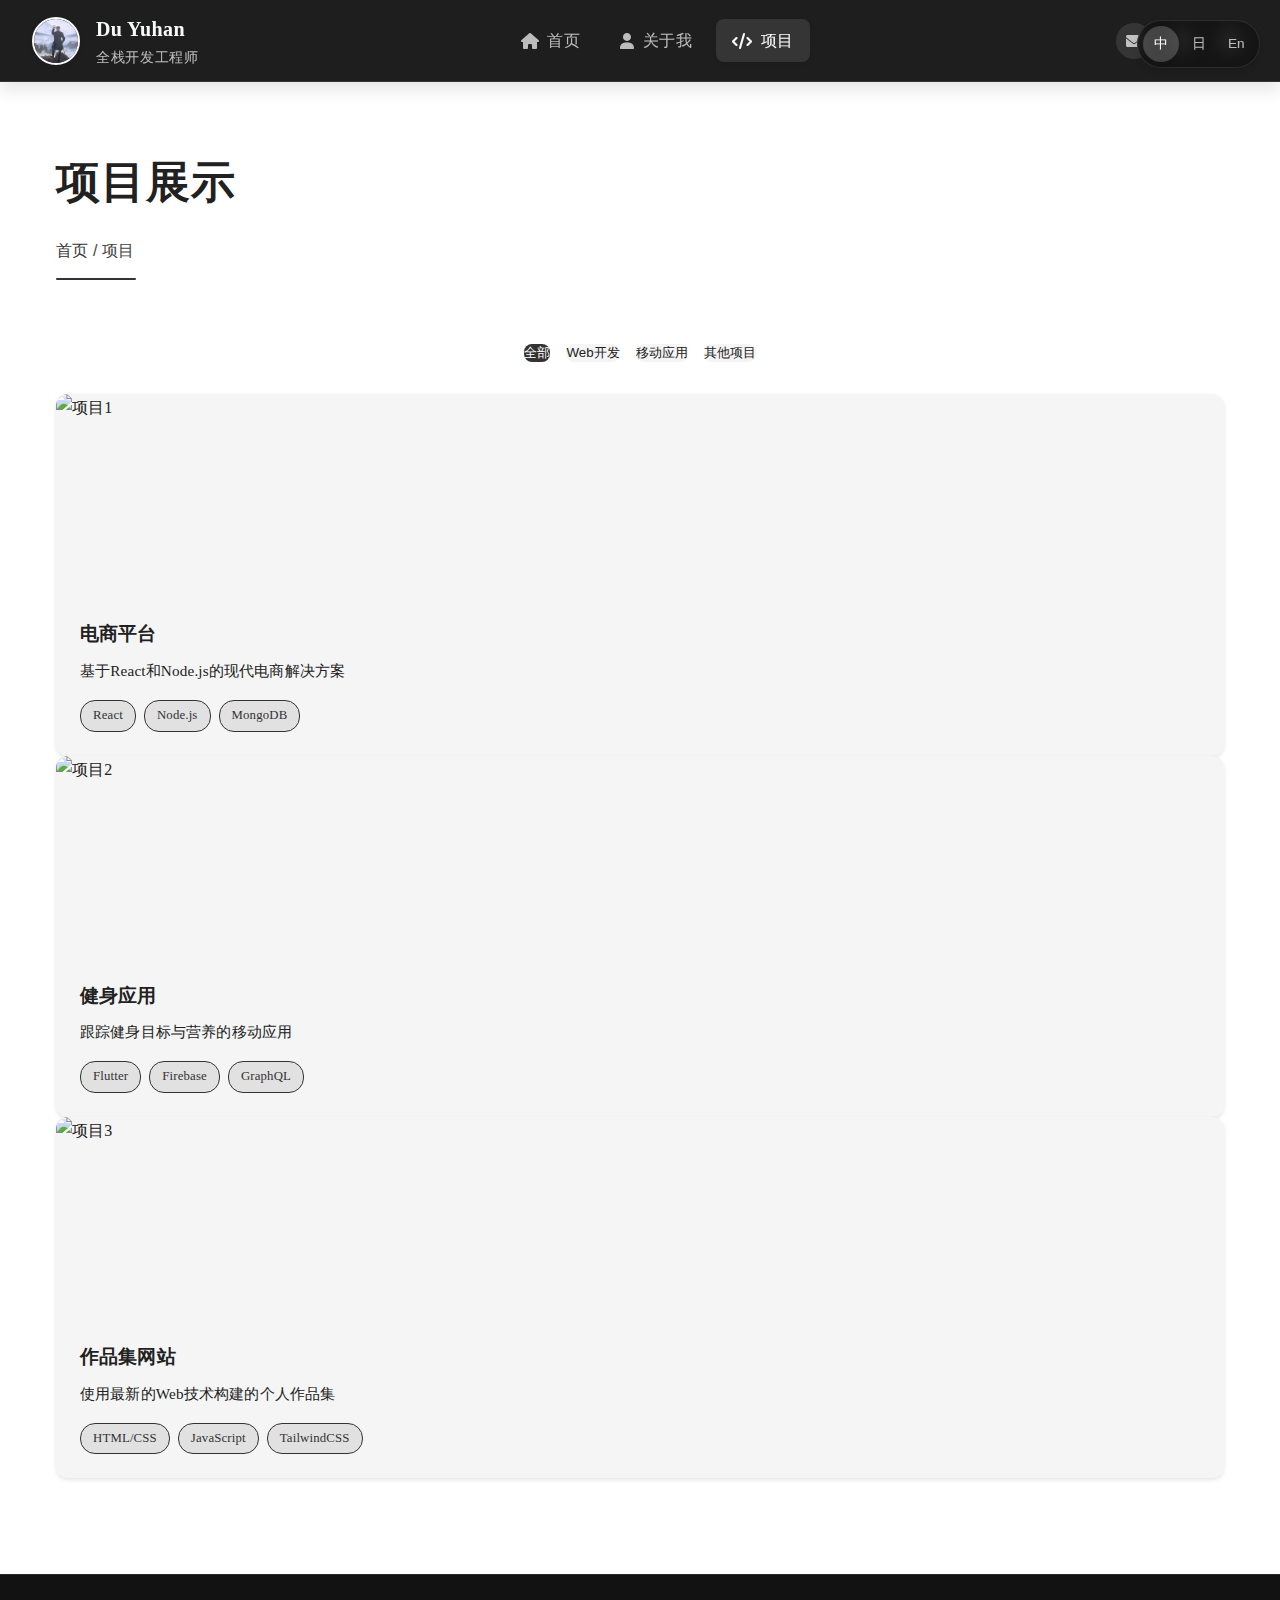
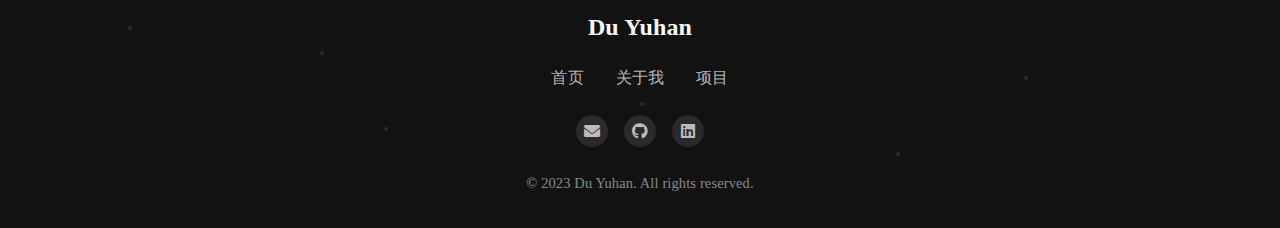
==== commit 74e3b877: "更新网站技术栈标签样式，提高可读性" ====
--- a/projects.html
+++ b/projects.html
@@ -98,12 +98,12 @@
                             </div>
                         </div>
                         <div class="project-content p-5">
-                            <h3 class="text-lg font-semibold mb-2" data-i18n="ecommerce_platform">电商平台</h3>
-                            <p class="text-gray-300 mb-4" data-i18n="ecommerce_desc">基于React和Node.js的现代电商解决方案</p>
+                            <h3 class="text-lg font-semibold mb-2 text-black" data-i18n="ecommerce_platform">电商平台</h3>
+                            <p class="text-black mb-4" data-i18n="ecommerce_desc">基于React和Node.js的现代电商解决方案</p>
                             <div class="project-tech flex flex-wrap gap-2">
-                                <span class="px-3 py-1 bg-accent/20 text-accent rounded-full text-xs">React</span>
-                                <span class="px-3 py-1 bg-accent/20 text-accent rounded-full text-xs">Node.js</span>
-                                <span class="px-3 py-1 bg-accent/20 text-accent rounded-full text-xs">MongoDB</span>
+                                <span>React</span>
+                                <span>Node.js</span>
+                                <span>MongoDB</span>
                             </div>
                         </div>
                     </div>
@@ -121,12 +121,12 @@
                             </div>
                         </div>
                         <div class="project-content p-5">
-                            <h3 class="text-lg font-semibold mb-2" data-i18n="health_tracking">健康追踪App</h3>
-                            <p class="text-gray-300 mb-4" data-i18n="health_desc">Flutter开发的跨平台健康管理应用</p>
+                            <h3 class="text-lg font-semibold mb-2 text-black" data-i18n="fitness_app">健身应用</h3>
+                            <p class="text-black mb-4" data-i18n="fitness_app_desc">跟踪健身目标与营养的移动应用</p>
                             <div class="project-tech flex flex-wrap gap-2">
-                                <span class="px-3 py-1 bg-accent/20 text-accent rounded-full text-xs">Flutter</span>
-                                <span class="px-3 py-1 bg-accent/20 text-accent rounded-full text-xs">Firebase</span>
-                                <span class="px-3 py-1 bg-accent/20 text-accent rounded-full text-xs">SQLite</span>
+                                <span>Flutter</span>
+                                <span>Firebase</span>
+                                <span>GraphQL</span>
                             </div>
                         </div>
                     </div>
@@ -144,12 +144,12 @@
                             </div>
                         </div>
                         <div class="project-content p-5">
-                            <h3 class="text-lg font-semibold mb-2" data-i18n="ai_image">AI图像处理</h3>
-                            <p class="text-gray-300 mb-4" data-i18n="ai_desc">基于Python和TensorFlow的图像处理工具</p>
+                            <h3 class="text-lg font-semibold mb-2 text-black" data-i18n="portfolio_site">作品集网站</h3>
+                            <p class="text-black mb-4" data-i18n="portfolio_site_desc">使用最新的Web技术构建的个人作品集</p>
                             <div class="project-tech flex flex-wrap gap-2">
-                                <span class="px-3 py-1 bg-accent/20 text-accent rounded-full text-xs">Python</span>
-                                <span class="px-3 py-1 bg-accent/20 text-accent rounded-full text-xs">TensorFlow</span>
-                                <span class="px-3 py-1 bg-accent/20 text-accent rounded-full text-xs">OpenCV</span>
+                                <span>HTML/CSS</span>
+                                <span>JavaScript</span>
+                                <span>TailwindCSS</span>
                             </div>
                         </div>
                     </div>
--- a/css/style.css
+++ b/css/style.css
@@ -4,7 +4,7 @@
     --bg-primary: #ffffff;  /* 主内容区背景 - 白色 */
     --bg-secondary: #121212;  /* 导航栏和页脚背景 - 深黑色 */
     --text-primary: #212121;  /* 主内容区文字 - 几乎黑色 */
-    --text-secondary: #757575;  /* 次要文字 - 灰色 */
+    --text-secondary: #444444;  /* 次要文字 - 更深的灰色，提高可读性 */
     --text-on-dark: #f8f9fa;  /* 深色背景上的文字 - 白色 */
     --accent-color: #333333;  /* 强调色 - 深灰色 */
     --accent-hover: #000000;  /* 强调色悬停 - 纯黑 */
@@ -473,14 +473,51 @@
 .timeline-content {
     background-color: var(--card-bg);
     padding: 1.5rem;
-    border-radius: 12px;
+    border-radius: 0.75rem;
     box-shadow: var(--shadow-sm);
     transition: var(--transition);
+    position: relative;
 }
 
 .timeline-content:hover {
-    transform: translateY(-3px);
     box-shadow: var(--shadow-md);
+}
+
+.timeline-content h3 {
+    color: var(--text-primary);
+    font-size: 1.2rem;
+    margin-bottom: 0.5rem;
+    font-weight: 600;
+}
+
+.timeline-info {
+    display: flex;
+    flex-wrap: wrap;
+    gap: 1rem;
+    color: var(--text-secondary);
+    margin-bottom: 1rem;
+    font-size: 0.9rem;
+}
+
+.timeline-info span {
+    display: flex;
+    align-items: center;
+    gap: 0.5rem;
+}
+
+.timeline-info i {
+    color: var(--accent-color);
+}
+
+.timeline-details {
+    color: var(--text-primary);
+}
+
+.timeline-details li {
+    display: flex;
+    align-items: flex-start;
+    gap: 0.5rem;
+    margin-bottom: 0.5rem;
 }
 
 .timeline-dot {
@@ -593,6 +630,26 @@
     margin: 3rem 0;
 }
 
+.stat-card {
+    background-color: var(--card-bg);
+    border-radius: 10px;
+    padding: 1.5rem;
+    text-align: center;
+    box-shadow: var(--shadow-sm);
+    transition: var(--transition);
+}
+
+.stat-card h3 {
+    color: var(--text-primary);
+    font-size: 1.2rem;
+    margin-bottom: 0.5rem;
+}
+
+.stat-card p {
+    color: var(--text-primary);
+    font-weight: 500;
+}
+
 .stat-card i {
     font-size: 2rem;
     color: var(--accent-color);
@@ -612,6 +669,17 @@
     padding: 1.5rem;
     border-radius: 12px;
     transition: var(--transition);
+}
+
+.skill-card h3 {
+    color: var(--text-primary);
+    font-size: 1.2rem;
+    margin-bottom: 0.5rem;
+}
+
+.skill-card p {
+    color: var(--text-primary);
+    font-weight: 500;
 }
 
 .skill-card:hover {
@@ -680,22 +748,6 @@
     background-color: var(--border-color);
 }
 
-.timeline-info {
-    display: flex;
-    gap: 1.5rem;
-    color: var(--text-secondary);
-    margin: 0.5rem 0 1rem;
-}
-
-.timeline-info span {
-    display: flex;
-    align-items: center;
-}
-
-.timeline-info i {
-    margin-right: 0.5rem;
-}
-
 .timeline-details {
     list-style-type: none;
 }
@@ -718,12 +770,34 @@
     display: grid;
     grid-template-columns: repeat(auto-fit, minmax(250px, 1fr));
     gap: 1.5rem;
-}
-
-.certificate-card i {
-    font-size: 2.5rem;
-    color: var(--accent-color);
-    margin-bottom: 1rem;
+    margin-top: 2rem;
+}
+
+.certificate-card {
+    background-color: var(--card-bg);
+    display: flex;
+    flex-direction: column;
+    align-items: center;
+    padding: 1.5rem;
+    border-radius: 12px;
+    transition: var(--transition);
+}
+
+.certificate-card:hover {
+    transform: translateY(-5px);
+    box-shadow: var(--shadow-md);
+}
+
+.certificate-card h3 {
+    color: var(--text-primary);
+    font-size: 1.1rem;
+    margin-bottom: 0.5rem;
+    text-align: center;
+}
+
+.certificate-card p {
+    color: var(--text-secondary);
+    text-align: center;
 }
 
 /* 项目筛选按钮 */
@@ -799,9 +873,9 @@
 }
 
 .project-content p {
-    color: var(--text-secondary);
-    font-size: 0.9rem;
+    color: var(--text-primary);
     margin-bottom: 1rem;
+    font-size: 0.95rem;
 }
 
 .project-tech {
@@ -812,10 +886,18 @@
 
 .project-tech span {
     padding: 0.25rem 0.75rem;
-    background-color: var(--bg-secondary);
+    background-color: rgba(51, 51, 51, 0.1);
     color: var(--accent-color);
+    border: 1px solid var(--accent-color);
     border-radius: 15px;
     font-size: 0.8rem;
+    font-weight: 500;
+    transition: var(--transition);
+}
+
+.project-tech span:hover {
+    background-color: var(--accent-color);
+    color: white;
 }
 
 /* 响应式设计 */
@@ -1102,4 +1184,25 @@
         top: 1rem;
         right: 1rem;
     }
+}
+
+/* 调整首页标题 */
+.featured-section h2 {
+    color: var(--text-primary) !important;
+    font-size: 1.75rem;
+    font-weight: bold;
+    margin-bottom: 1.5rem;
+    position: relative;
+    display: inline-block;
+    padding-bottom: 0.5rem;
+}
+
+.featured-section h2::after {
+    content: '';
+    position: absolute;
+    bottom: 0;
+    left: 0;
+    width: 100%;
+    height: 2px;
+    background-color: var(--accent-color);
 } 